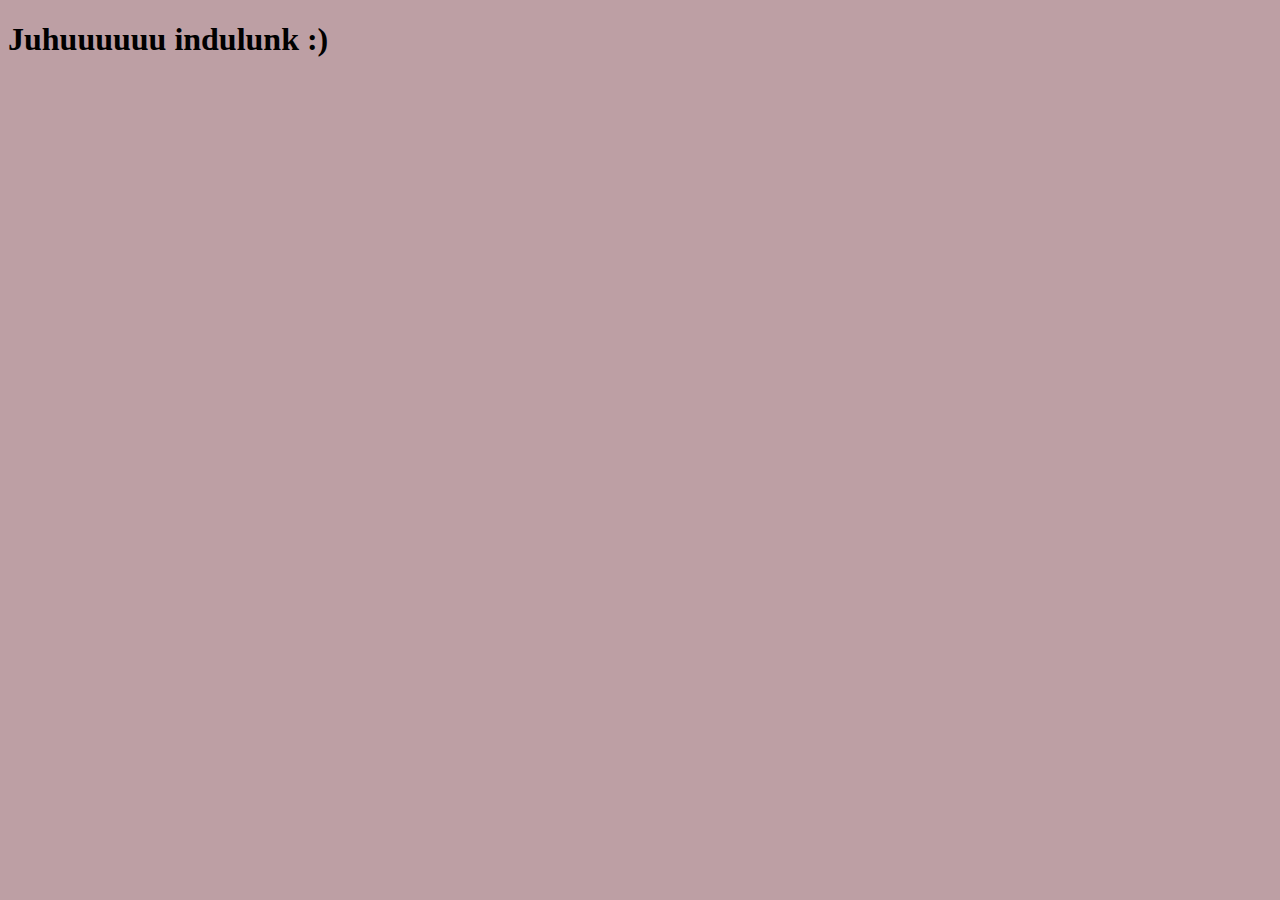
==== index.html @ 6a1c4c01 "Creating index.html and css files" ====
<!DOCTYPE html>
<html lang="en">
<head>
    <meta charset="UTF-8">
    <meta http-equiv="X-UA-Compatible" content="IE=edge">
    <meta name="viewport" content="width=device-width, initial-scale=1.0">
      <link rel="stylesheet" href="css/normalise.css">
      <link rel="stylesheet" href="css/base.css">
      <link rel="stylesheet" href="css/layout.css">
      <link rel="stylesheet" href="css/components.css">
    <title>Dr. Zlinszky Veronika nemezművész</title>
</head>
<body>
    <h1>Juhuuuuuu indulunk :)</h1>
</body>
</html>
---- css/base.css ----
body {
    background-color: rgb(189, 159, 164);
}
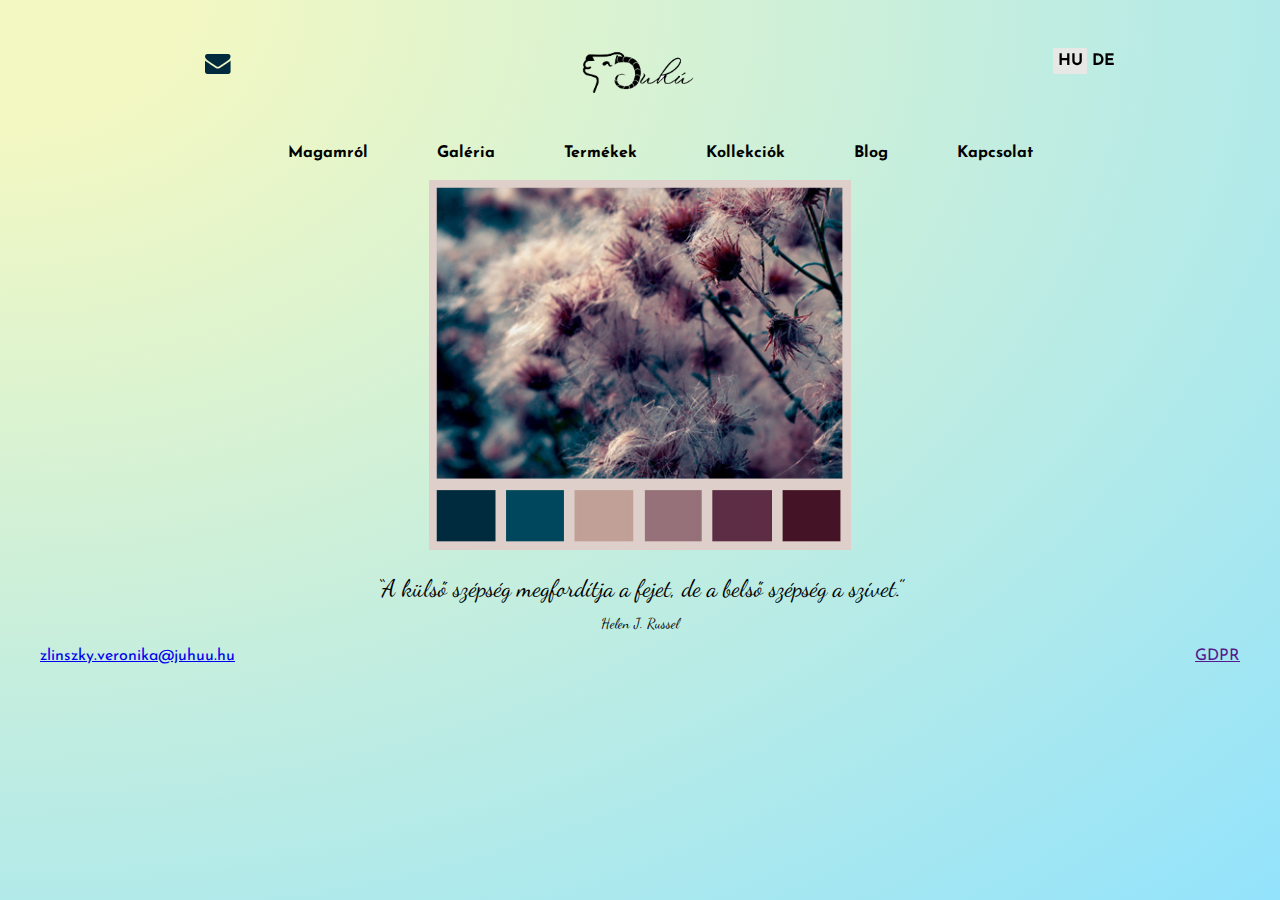
==== commit 868ade6d: "I've set up the landing page's design, basic HTML and CSS" ====
--- a/index.html
+++ b/index.html
@@ -8,9 +8,40 @@
       <link rel="stylesheet" href="css/base.css">
       <link rel="stylesheet" href="css/layout.css">
       <link rel="stylesheet" href="css/components.css">
+      <link rel="preconnect" href="https://fonts.googleapis.com">
+        <link rel="preconnect" href="https://fonts.gstatic.com" crossorigin>
+        <link href="https://fonts.googleapis.com/css2?family=Dancing+Script&family=Josefin+Sans:wght@300&display=swap" rel="stylesheet">
+        <link rel="stylesheet" href="https://cdnjs.cloudflare.com/ajax/libs/font-awesome/4.7.0/css/font-awesome.min.css">
     <title>Dr. Zlinszky Veronika nemezművész</title>
 </head>
 <body>
-    <h1>Juhuuuuuu indulunk :)</h1>
+  <div class="container">
+    <div class="logo-section">
+      <a class="email-icon" href="mailto:zlinszky.veronika@juhuu.hu"><i class="fa fa-envelope"></i></a>
+      <img id="logo" src="images/logo.png" alt="logo">
+      <div class="language-select"><p class="active-language">HU</p><p>DE</p></div>
+    </div>
+    <div class="nav-section">
+      <ul>
+        <li>Magamról</li>
+        <li>Galéria</li>
+        <li>Termékek</li>
+        <li>Kollekciók</li>
+        <li>Blog</li>
+        <li>Kapcsolat</li>
+      </ul>
+    </div>
+    <div class="img-section">
+      <img src="images/flower-border.png" alt="background picture with a colour sheme">
+    </div>
+    <div class="quote-section">
+      <p class="quote">“A külső szépség megfordítja a fejet, de a belső szépség a szívet.” </p>
+      <p class="quote-author">Helen J. Russel</p>
+    </div>
+    <div class="footer-section">
+      <div class="footer-email"><a href="mailto:zlinszky.veronika@juhuu.hu">zlinszky.veronika@juhuu.hu</a></div>
+      <div><a href="">GDPR</a></div>
+    </div>
+  </div>
 </body>
 </html>--- a/css/normalise.css
+++ b/css/normalise.css
@@ -0,0 +1 @@
+/*! normalize.css v3.0.2 | MIT License | git.io/normalize */html{font-family:sans-serif;-ms-text-size-adjust:100%;-webkit-text-size-adjust:100%}body{margin:0}article,aside,details,figcaption,figure,footer,header,hgroup,main,menu,nav,section,summary{display:block}audio,canvas,progress,video{display:inline-block;vertical-align:baseline}audio:not([controls]){display:none;height:0}[hidden],template{display:none}a{background-color:transparent}a:active,a:hover{outline:0}abbr[title]{border-bottom:1px dotted}b,strong{font-weight:700}dfn{font-style:italic}h1{font-size:2em;margin:.67em 0}mark{background:#ff0;color:#000}small{font-size:80%}sub,sup{font-size:75%;line-height:0;position:relative;vertical-align:baseline}sup{top:-.5em}sub{bottom:-.25em}img{border:0}svg:not(:root){overflow:hidden}figure{margin:1em 40px}hr{-moz-box-sizing:content-box;box-sizing:content-box;height:0}pre{overflow:auto}code,kbd,pre,samp{font-family:monospace,monospace;font-size:1em}button,input,optgroup,select,textarea{color:inherit;font:inherit;margin:0}button{overflow:visible}button,select{text-transform:none}button,html input[type=button],input[type=reset],input[type=submit]{-webkit-appearance:button;cursor:pointer}button[disabled],html input[disabled]{cursor:default}button::-moz-focus-inner,input::-moz-focus-inner{border:0;padding:0}input{line-height:normal}input[type=checkbox],input[type=radio]{box-sizing:border-box;padding:0}input[type=number]::-webkit-inner-spin-button,input[type=number]::-webkit-outer-spin-button{height:auto}input[type=search]{-webkit-appearance:textfield;-moz-box-sizing:content-box;-webkit-box-sizing:content-box;box-sizing:content-box}input[type=search]::-webkit-search-cancel-button,input[type=search]::-webkit-search-decoration{-webkit-appearance:none}fieldset{border:1px solid silver;margin:0 2px;padding:.35em .625em .75em}legend{border:0;padding:0}textarea{overflow:auto}optgroup{font-weight:700}table{border-collapse:collapse;border-spacing:0}td,th{padding:0}--- a/css/base.css
+++ b/css/base.css
@@ -1,3 +1,22 @@
+
+/* 
+Colour sheme:
+dark teal: #002B3E
+teal: #00475D
+light pink: #C1A097
+pink: #967179
+dark pink: #5D2D45
+dark cherry: #441326
+*/
+
+* { 
+    box-sizing: border-box;
+}
+
+
 body {
-    background-color: rgb(189, 159, 164);
+    background-image: radial-gradient(farthest-corner at 0px 0px,
+    rgb(243, 248, 194) 10%, #93e3fc 100%);
+    height: 100vh;
+    font-family: 'Josefin Sans', sans-serif;
 }--- a/css/layout.css
+++ b/css/layout.css
@@ -0,0 +1,43 @@
+.container {
+    display: flex;
+    flex-direction: column;
+    width: 100vw;
+    justify-items: center;
+}
+
+.logo-section {
+    display: flex;
+    margin: 1em auto 0;
+}
+
+.nav-section {
+    display: flex;
+    margin: 0 auto 0.2em;
+}
+
+.nav-section ul li {
+    display: inline;
+    margin: 0 2em;
+}
+
+.img-section {
+    display: flex;
+    margin: 0 auto;
+    width: 33%;
+}
+
+.img-section img {
+    width: 100%;
+}
+
+.quote-section {
+    display: flex;
+    flex-direction: column;
+    margin: 0 auto;
+}
+
+.footer-section {
+    display: flex;
+    margin: 1em auto;
+    flex-direction: row;
+}--- a/css/components.css
+++ b/css/components.css
@@ -0,0 +1,55 @@
+#logo {
+    width: 10em;
+}
+
+.email-icon {
+position: fixed;
+left: 8em;
+top: 2em;
+font-size: 1.6em;
+color: #002B3E;
+}
+
+.email-icon:hover {
+    color: #00475D;
+}
+
+.language-select {
+    display: flex;
+    flex-direction: row;
+    position: fixed;
+    right: 10em;
+    top: 2em;
+    font-weight: 700;
+}
+
+.language-select p {
+    padding: 0.3em;
+}
+
+.active-language {
+    background-color: rgba(241, 231, 231, 0.8);
+}
+
+.nav-section ul {
+    list-style-type: none;
+    font-weight: 700;
+}
+
+.quote-section {
+    font-family: 'Dancing Script', cursive;
+    font-size: 1.5em;
+}
+
+.quote {
+    margin-bottom: 0.5em;
+}
+
+.quote-author {
+    font-size: 0.6em;
+    margin: 0 auto;
+}
+
+.footer-email {
+    padding-right: 60em;
+}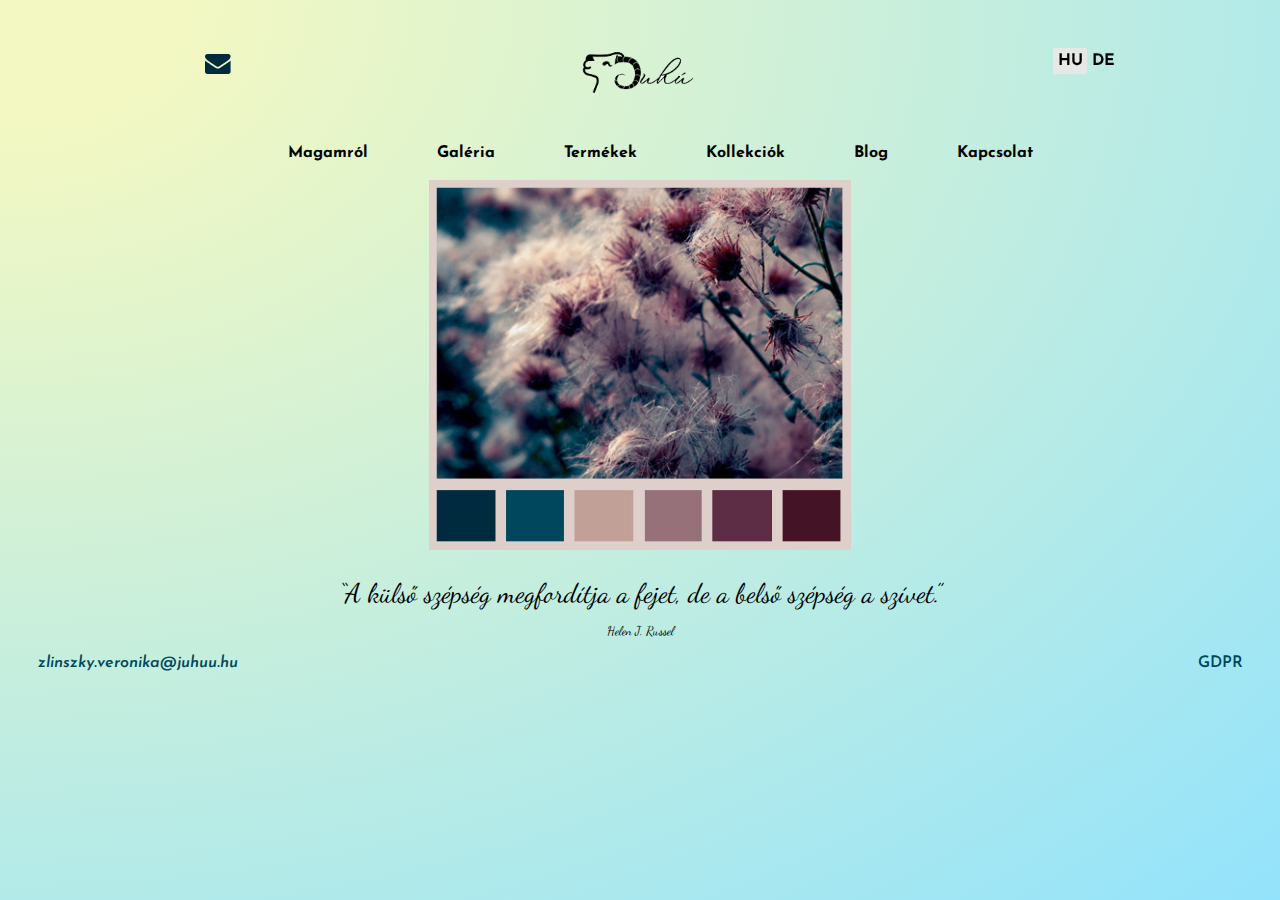
==== commit d563b542: "Working on styles on the landing page" ====
--- a/index.html
+++ b/index.html
@@ -39,8 +39,8 @@
       <p class="quote-author">Helen J. Russel</p>
     </div>
     <div class="footer-section">
-      <div class="footer-email"><a href="mailto:zlinszky.veronika@juhuu.hu">zlinszky.veronika@juhuu.hu</a></div>
-      <div><a href="">GDPR</a></div>
+      <div class="footer-email"><a class="footer-email-link" href="mailto:zlinszky.veronika@juhuu.hu">zlinszky.veronika@juhuu.hu</a></div>
+      <div><a class="GDPR" href="">GDPR</a></div>
     </div>
   </div>
 </body>
--- a/css/layout.css
+++ b/css/layout.css
@@ -40,4 +40,4 @@
     display: flex;
     margin: 1em auto;
     flex-direction: row;
-}+}
--- a/css/components.css
+++ b/css/components.css
@@ -38,18 +38,34 @@
 
 .quote-section {
     font-family: 'Dancing Script', cursive;
-    font-size: 1.5em;
 }
 
 .quote {
+    font-size: 1.7em;
     margin-bottom: 0.5em;
 }
 
 .quote-author {
-    font-size: 0.6em;
+    font-size: 0.8em;
     margin: 0 auto;
 }
 
 .footer-email {
     padding-right: 60em;
-}+}
+
+.footer-email-link, .GDPR {
+    text-decoration: none;
+    color: #00475D;
+    font-weight: 600;
+}
+
+.footer-email-link {
+    font-style: italic;
+}
+
+.footer-email-link:hover {
+    text-decoration: underline;
+    color: #002B3E;
+}
+
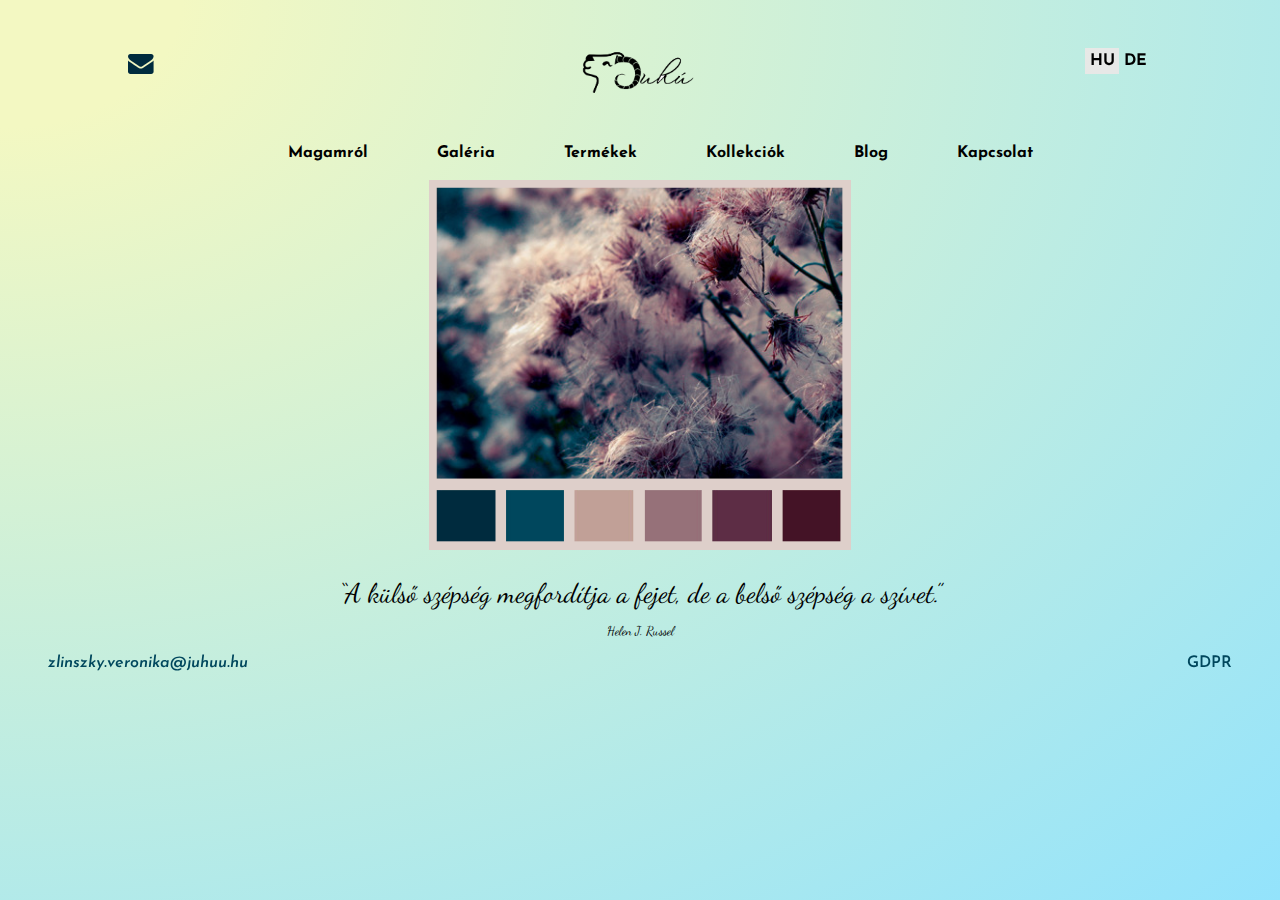
==== commit b637ba44: "Working on responsiveness" ====
--- a/index.html
+++ b/index.html
@@ -21,7 +21,7 @@
       <img id="logo" src="images/logo.png" alt="logo">
       <div class="language-select"><p class="active-language">HU</p><p>DE</p></div>
     </div>
-    <div class="nav-section">
+    <div class="nav-section" >
       <ul>
         <li>Magamról</li>
         <li>Galéria</li>
--- a/css/layout.css
+++ b/css/layout.css
@@ -1,3 +1,5 @@
+/* breakpoints to use:  (480px, 768px, 992px és 1200px) */
+
 .container {
     display: flex;
     flex-direction: column;
@@ -22,6 +24,7 @@
 
 .img-section {
     display: flex;
+    justify-items: center;
     margin: 0 auto;
     width: 33%;
 }
@@ -41,3 +44,58 @@
     margin: 1em auto;
     flex-direction: row;
 }
+
+@media only screen and (max-width: 1200px) {
+    .img-section {
+        width: 45%;
+}
+}
+
+@media only screen and (max-width: 992px) {
+    .img-section {
+        width: 55%;
+}
+    .nav-section ul li {
+        display: inline;
+        margin: 0 1em;
+}
+    .nav-section ul {
+        margin-left: -2em;
+}
+
+}
+
+@media only screen and (max-width: 768px) {
+    .img-section {
+        width: 68%;
+}
+    .nav-section ul li {
+        display: inline;
+        margin: 0 0.5em;
+}
+}
+
+@media only screen and (max-width: 480px) {
+
+    .logo-section {
+        margin: 0 auto;
+    }
+
+   /*  .nav-section {
+        display: none;
+    }
+    */
+
+    .img-section {
+        width: 90%;
+    }
+
+    .footer-section {
+        flex-direction: column;
+    }
+
+    .nav-section {
+        line-height: 1.8em;
+        text-align: center;
+    }
+}--- a/css/components.css
+++ b/css/components.css
@@ -4,7 +4,7 @@
 
 .email-icon {
 position: fixed;
-left: 8em;
+left: 5em;
 top: 2em;
 font-size: 1.6em;
 color: #002B3E;
@@ -18,7 +18,7 @@
     display: flex;
     flex-direction: row;
     position: fixed;
-    right: 10em;
+    right: 8em;
     top: 2em;
     font-weight: 700;
 }
@@ -51,7 +51,13 @@
 }
 
 .footer-email {
-    padding-right: 60em;
+    position: fixed;
+    left: 3em;
+}
+
+.GDPR {
+    position: fixed;
+    right: 3em;
 }
 
 .footer-email-link, .GDPR {
@@ -69,3 +75,63 @@
     color: #002B3E;
 }
 
+@media only screen and (max-width: 992px) {
+    .quote {
+        font-size: 1.5em;
+    }
+    .language-select {
+        right: 6em;
+        font-size: 0.8em;
+        top: 3em;
+    }
+    .email-icon {
+        left: 4em;
+        }
+}
+
+@media only screen and (max-width: 768px) {
+    .quote {
+        font-size: 1.3em;
+    }
+    .language-select {
+        right: 3em;
+    }
+    .email-icon {
+        left: 3em;
+        }
+
+    .footer-section {
+        margin-top: 3em;
+    }
+}
+    
+@media only screen and (max-width: 480px) {
+    .email-icon {
+        left: 1.5em;
+        top: 1.5em;
+        font-size: 1.3em;
+    }
+    .language-select {
+        right: 3em;
+        top: 2.7em;
+        font-size: 0.6em;
+    }
+    #logo {
+        width: 8em;
+    }
+
+    .quote {
+        font-size: 1em;
+        text-align: center;
+        margin: 1em 1em;
+    }
+
+    .footer-email-link {
+        font-size: 0.7em;
+    }
+
+    .GDPR {
+        font-size: 0.7em;
+    }
+    
+}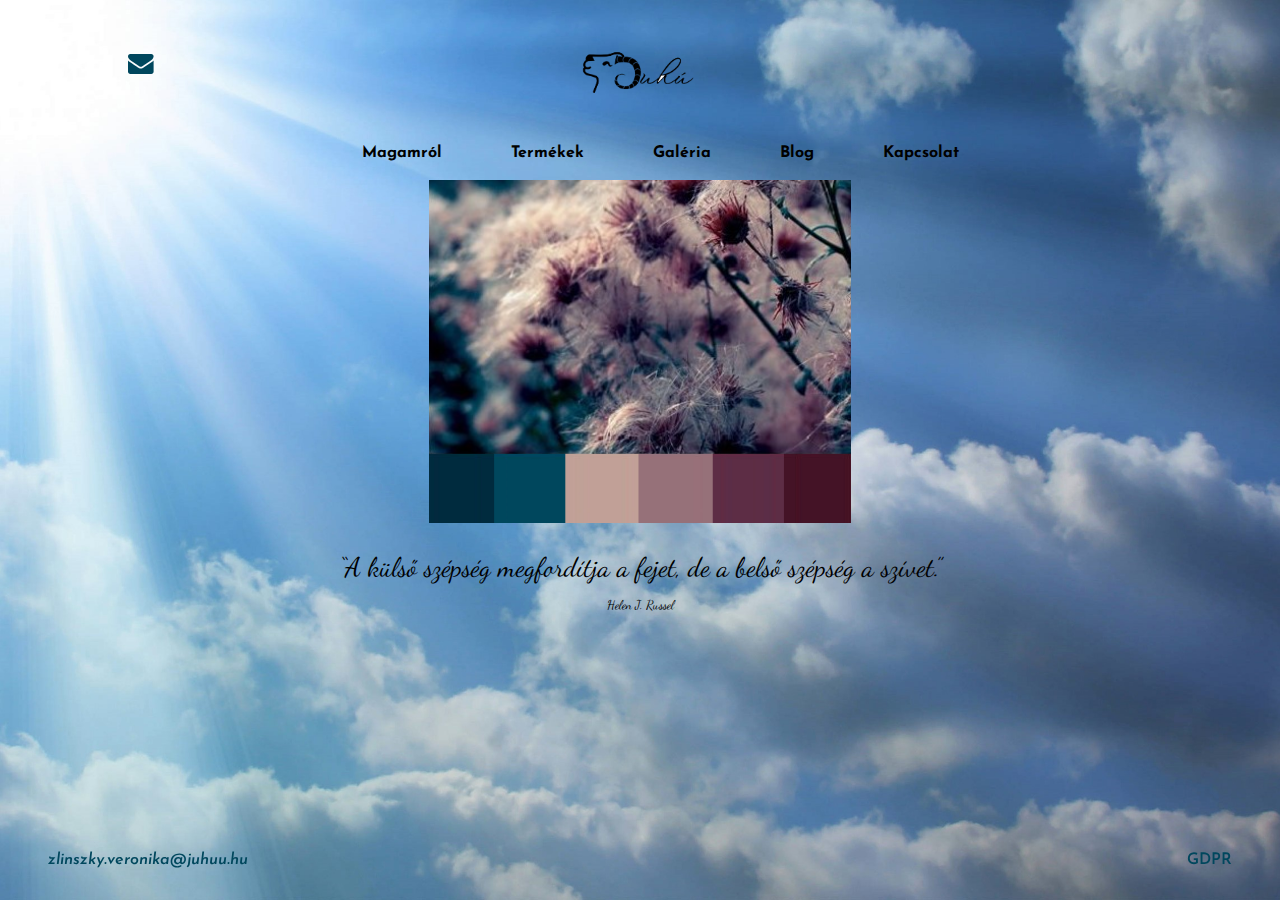
==== commit 42a8358f: "I've been editing the landind page's design, and adding sub pages" ====
--- a/index.html
+++ b/index.html
@@ -12,27 +12,28 @@
         <link rel="preconnect" href="https://fonts.gstatic.com" crossorigin>
         <link href="https://fonts.googleapis.com/css2?family=Dancing+Script&family=Josefin+Sans:wght@300&display=swap" rel="stylesheet">
         <link rel="stylesheet" href="https://cdnjs.cloudflare.com/ajax/libs/font-awesome/4.7.0/css/font-awesome.min.css">
-    <title>Dr. Zlinszky Veronika nemezművész</title>
+    <title>Dr. Zlinszky Veronika nemezműves</title>
+    <link rel="shortcut icon" type="image/png" href="images/favicon.png">
 </head>
 <body>
   <div class="container">
     <div class="logo-section">
       <a class="email-icon" href="mailto:zlinszky.veronika@juhuu.hu"><i class="fa fa-envelope"></i></a>
       <img id="logo" src="images/logo.png" alt="logo">
-      <div class="language-select"><p class="active-language">HU</p><p>DE</p></div>
+      <!-- <div class="language-select"><p class="active-language">HU</p><p>DE</p></div> -->
     </div>
     <div class="nav-section" >
       <ul>
-        <li>Magamról</li>
-        <li>Galéria</li>
-        <li>Termékek</li>
-        <li>Kollekciók</li>
-        <li>Blog</li>
-        <li>Kapcsolat</li>
+        <li><a href="sub/aboutme.html"> Magamról</a></li>
+        <li><a href="sub/products.html">Termékek</a></li>
+        <li><a href="sub/gallery.html">Galéria</a></li>
+        <!-- <li><a href="">Kollekciók</li> -->        
+        <li><a href="sub/blog.html">Blog</a></li>
+        <li><a href="sub/contact.html">Kapcsolat</a></li>
       </ul>
     </div>
     <div class="img-section">
-      <img src="images/flower-border.png" alt="background picture with a colour sheme">
+      <img src="images/flower-nowhite.png" alt="background picture with a colour sheme">
     </div>
     <div class="quote-section">
       <p class="quote">“A külső szépség megfordítja a fejet, de a belső szépség a szívet.” </p>
--- a/css/base.css
+++ b/css/base.css
@@ -7,6 +7,7 @@
 pink: #967179
 dark pink: #5D2D45
 dark cherry: #441326
+
 */
 
 * { 
@@ -17,6 +18,10 @@
 body {
     background-image: radial-gradient(farthest-corner at 0px 0px,
     rgb(243, 248, 194) 10%, #93e3fc 100%);
-    height: 100vh;
     font-family: 'Josefin Sans', sans-serif;
+}
+
+a {
+    text-decoration: none;
+    color: black;
 }--- a/css/layout.css
+++ b/css/layout.css
@@ -4,6 +4,7 @@
     display: flex;
     flex-direction: column;
     width: 100vw;
+    height: 100vh;
     justify-items: center;
 }
 
@@ -46,12 +47,20 @@
 }
 
 @media only screen and (max-width: 1200px) {
+    .logo-section {
+        margin-bottom: 1em;
+       }
+       
     .img-section {
         width: 45%;
 }
 }
 
 @media only screen and (max-width: 992px) {
+   .logo-section {
+    margin-bottom: 2em;
+   }
+
     .img-section {
         width: 55%;
 }
@@ -66,6 +75,10 @@
 }
 
 @media only screen and (max-width: 768px) {
+    .logo-section {
+        margin-bottom: 3em;
+       }
+
     .img-section {
         width: 68%;
 }
@@ -78,7 +91,7 @@
 @media only screen and (max-width: 480px) {
 
     .logo-section {
-        margin: 0 auto;
+        margin: 0 auto 4em;
     }
 
    /*  .nav-section {
--- a/css/components.css
+++ b/css/components.css
@@ -1,17 +1,25 @@
+
+.container {
+    background-image: url(/images/backgroundSky.jpg);
+    background-size: cover;
+    background-repeat: no-repeat;
+}
+
 #logo {
     width: 10em;
 }
+
 
 .email-icon {
 position: fixed;
 left: 5em;
 top: 2em;
 font-size: 1.6em;
-color: #002B3E;
+color: #00475D;
 }
 
 .email-icon:hover {
-    color: #00475D;
+    color: #002B3E;
 }
 
 .language-select {
@@ -36,6 +44,12 @@
     font-weight: 700;
 }
 
+.nav-section a:hover {
+    color: #00475D;
+    text-decoration: underline;
+}
+
+
 .quote-section {
     font-family: 'Dancing Script', cursive;
 }
@@ -52,11 +66,13 @@
 
 .footer-email {
     position: fixed;
+    bottom: 2em;
     left: 3em;
 }
 
 .GDPR {
     position: fixed;
+    bottom: 2em;
     right: 3em;
 }
 
